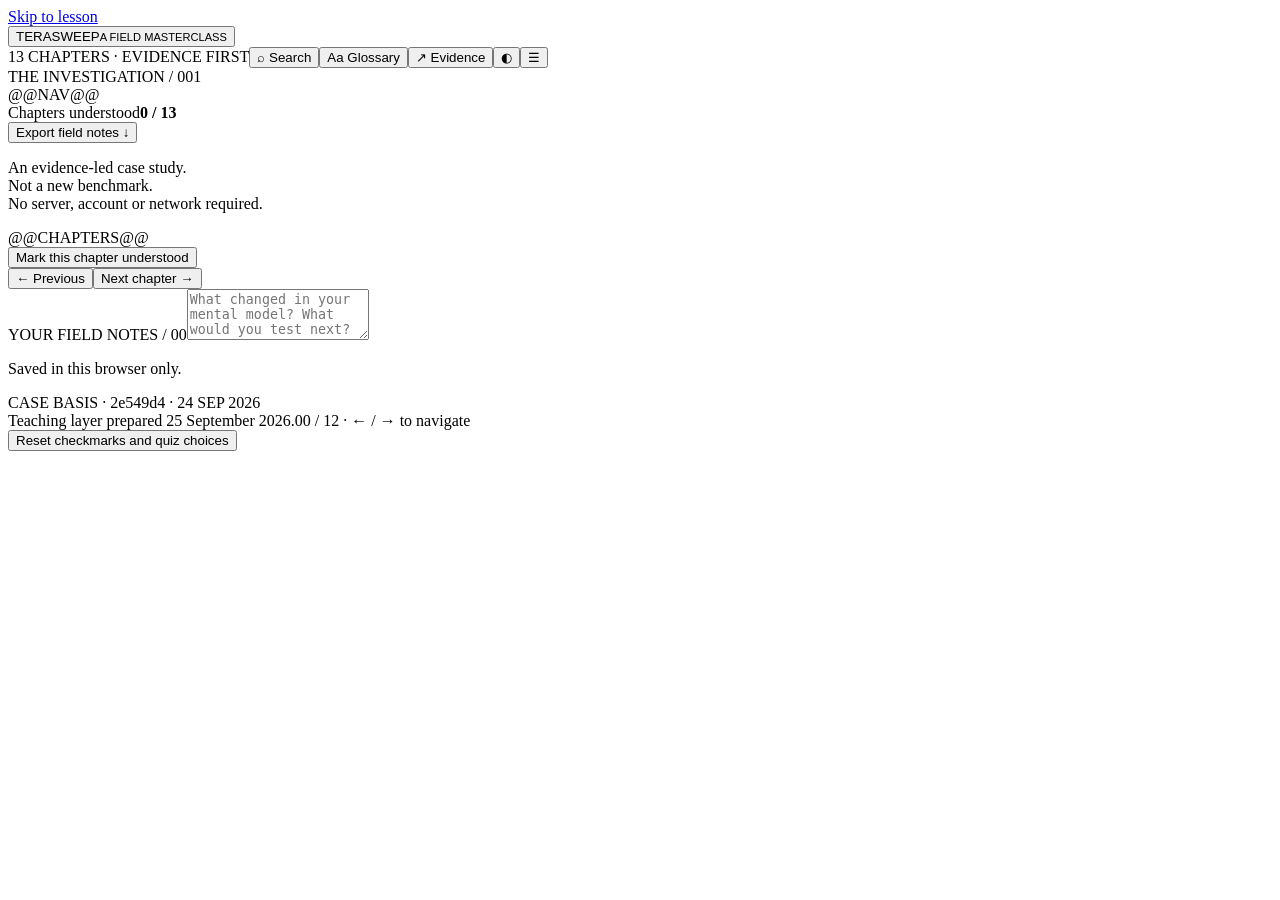
==== docs/masterclass/source/template.html @ 3dc6eddb "docs: add interactive Terasweep performance masterclass" ====
<!doctype html>
<html lang="en" data-theme="dark"><head><meta charset="utf-8"><meta name="viewport" content="width=device-width,initial-scale=1"><meta name="color-scheme" content="dark light"><meta name="description" content="An interactive, evidence-led masterclass in factorization, cached sweeps, Rust, AVX-512 and handwritten assembly. Offline, with 13 lessons and the full recorded scaling results."><title>Terasweep — Make the work disappear</title>
<style>@@CSS@@</style><script>document.documentElement.classList.add('js');</script></head>
<body><a class="skip-link" href="#main">Skip to lesson</a>
<header class="topbar"><button class="brand" data-go="brief" aria-label="Terasweep masterclass home"><span class="brand-mark" aria-hidden="true"><i></i><i></i><i></i><i></i></span><span>TERASWEEP<small>A FIELD MASTERCLASS</small></span></button><div class="top-actions"><span class="top-status">13 CHAPTERS · EVIDENCE FIRST</span><button class="top-btn" data-open="search" aria-label="Search the course">⌕ <span class="btn-text">Search</span></button><button class="top-btn" data-open="glossary" aria-label="Open glossary">Aa <span class="btn-text">Glossary</span></button><button class="top-btn" data-open="evidence" aria-label="Open evidence room">↗ <span class="btn-text">Evidence</span></button><button class="top-btn" id="theme-btn" aria-label="Switch theme">◐</button><button class="top-btn mobile-menu" id="menu-btn" aria-label="Toggle chapter navigation" aria-expanded="false" aria-controls="sidebar">☰</button></div></header>
<aside class="sidebar" id="sidebar" aria-label="Course navigation"><div class="sidebar-overline">THE INVESTIGATION / 001</div><nav>@@NAV@@</nav><div class="progress-card"><div class="progress-label"><span>Chapters understood</span><strong id="progress-count">0 / 13</strong></div><div class="progress-track"><div id="progress-fill"></div></div></div><button id="export-notes-top" class="top-btn">Export field notes ↓</button><p class="sidebar-note">An evidence-led case study.<br>Not a new benchmark.<br>No server, account or network required.</p></aside>
<noscript><div class="noscript">JavaScript is disabled. The lessons below remain readable; enable JavaScript for the interactive labs, evidence room and notes.</div></noscript>
<main id="main"><div class="course-inner">@@CHAPTERS@@
<footer class="lesson-footer"><div class="nav-footer"><button id="mastered" class="mastered-btn" aria-pressed="false">Mark this chapter understood</button><div class="footer-controls"><button id="prev-lesson" class="secondary">← Previous</button><button id="next-lesson" class="primary">Next chapter →</button></div></div><div class="note-box"><label for="lesson-note" id="note-label">YOUR FIELD NOTES / 00</label><textarea id="lesson-note" rows="3" placeholder="What changed in your mental model? What would you test next?"></textarea><p class="note-save" id="note-status">Saved in this browser only.</p></div><div class="footer-provenance"><span>CASE BASIS · 2e549d4 · 24 SEP 2026<br>Teaching layer prepared 25 September 2026.</span><span><span id="chapter-counter">00 / 12</span> · ← / → to navigate<br><button id="reset-progress">Reset checkmarks and quiz choices</button></span></div></footer></div></main>
<dialog id="evidence-dialog" aria-labelledby="evidence-heading"><header class="dialog-head"><h2 id="evidence-heading">The evidence room</h2><button class="dialog-close" data-close>Close ×</button></header><div class="evidence-layout"><aside class="source-list"><label class="sr-only" for="source-search">Find a source</label><input id="source-search" placeholder="Find a source…"><div id="source-buttons"></div></aside><section class="source-main"><span class="eyebrow">RETAINED REPORT / CODE SNAPSHOT</span><h3 id="source-title"></h3><div id="source-meta" class="source-meta"></div><p id="source-note" class="source-note"></p><div class="small-buttons"><button id="source-export" class="secondary">Save this source ↓</button><a id="source-git" class="secondary" target="_blank" rel="noopener">Pinned Git source ↗</a></div><div class="source-text" id="source-text"></div></section></div></dialog>
<dialog id="glossary-dialog" aria-labelledby="glossary-heading"><header class="dialog-head"><h2 id="glossary-heading">The working vocabulary</h2><button class="dialog-close" data-close>Close ×</button></header><div class="glossary-content"><p>Definitions as used in this investigation. Technical contracts live in the source and evidence room.</p><dl id="glossary-terms"></dl></div></dialog>
<dialog id="search-dialog" aria-labelledby="search-heading"><header class="dialog-head"><h2 id="search-heading">Find a concept</h2><button class="dialog-close" data-close>Close ×</button></header><div class="search-content"><label class="sr-only" for="course-search">Search lesson text</label><input id="course-search" placeholder="Try: denominator, Cholesky, cache, assembly…"><div id="search-results"></div></div></dialog>
<div id="toast" class="toast" role="status" hidden></div>
<script type="application/json" id="course-data">@@DATA@@</script><script>@@JS@@</script></body></html>
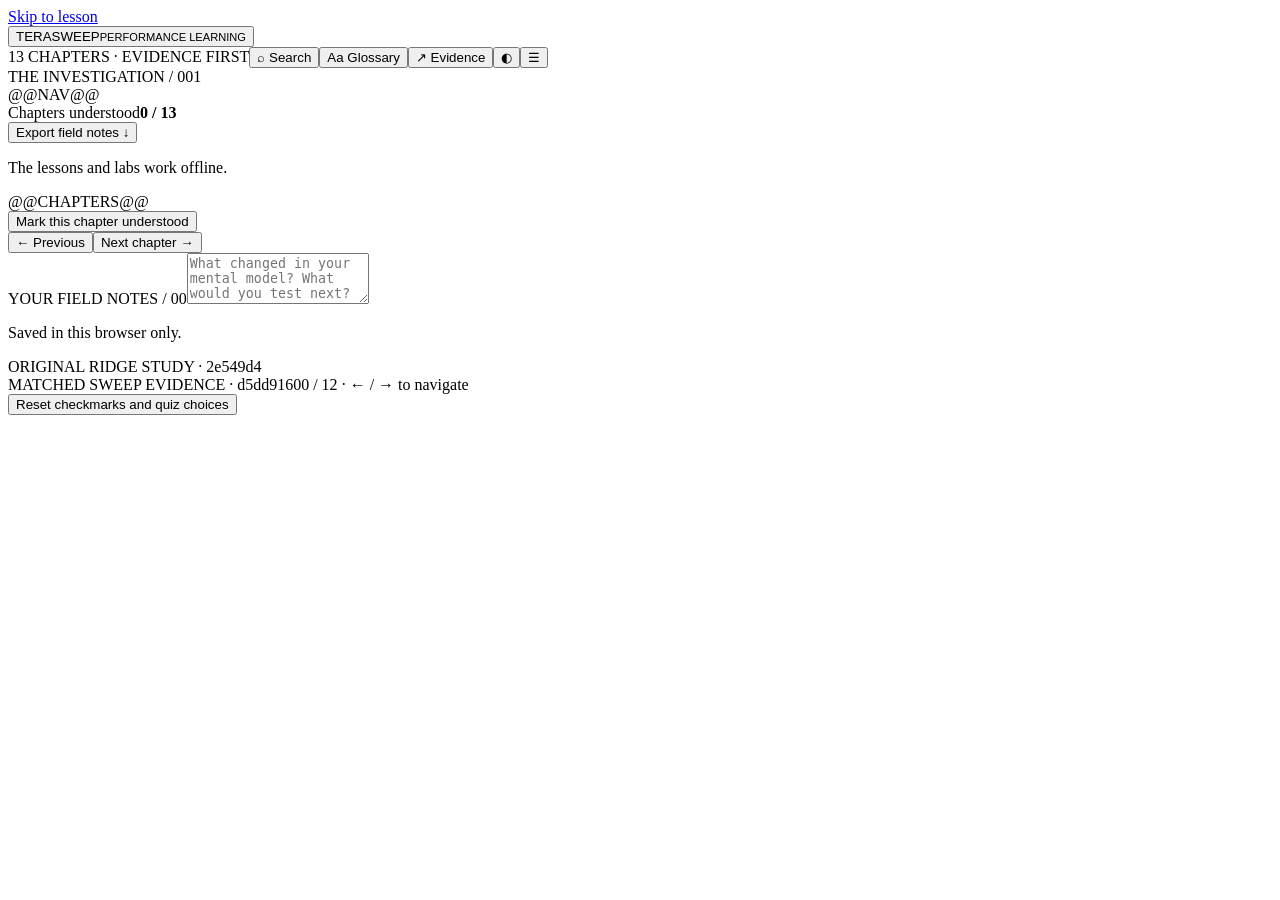
==== commit 92607c1c: "docs: refresh the README and performance learning" ====
--- a/docs/masterclass/source/template.html
+++ b/docs/masterclass/source/template.html
@@ -1,12 +1,12 @@
 <!doctype html>
-<html lang="en" data-theme="dark"><head><meta charset="utf-8"><meta name="viewport" content="width=device-width,initial-scale=1"><meta name="color-scheme" content="dark light"><meta name="description" content="An interactive, evidence-led masterclass in factorization, cached sweeps, Rust, AVX-512 and handwritten assembly. Offline, with 13 lessons and the full recorded scaling results."><title>Terasweep — Make the work disappear</title>
+<html lang="en" data-theme="dark"><head><meta charset="utf-8"><meta name="viewport" content="width=device-width,initial-scale=1"><meta name="color-scheme" content="dark light"><meta name="description" content="An offline course on Terasweep factorization, reference parity, sweep scaling, SIMD, and assembly."><title>Terasweep performance learning</title>
 <style>@@CSS@@</style><script>document.documentElement.classList.add('js');</script></head>
 <body><a class="skip-link" href="#main">Skip to lesson</a>
-<header class="topbar"><button class="brand" data-go="brief" aria-label="Terasweep masterclass home"><span class="brand-mark" aria-hidden="true"><i></i><i></i><i></i><i></i></span><span>TERASWEEP<small>A FIELD MASTERCLASS</small></span></button><div class="top-actions"><span class="top-status">13 CHAPTERS · EVIDENCE FIRST</span><button class="top-btn" data-open="search" aria-label="Search the course">⌕ <span class="btn-text">Search</span></button><button class="top-btn" data-open="glossary" aria-label="Open glossary">Aa <span class="btn-text">Glossary</span></button><button class="top-btn" data-open="evidence" aria-label="Open evidence room">↗ <span class="btn-text">Evidence</span></button><button class="top-btn" id="theme-btn" aria-label="Switch theme">◐</button><button class="top-btn mobile-menu" id="menu-btn" aria-label="Toggle chapter navigation" aria-expanded="false" aria-controls="sidebar">☰</button></div></header>
-<aside class="sidebar" id="sidebar" aria-label="Course navigation"><div class="sidebar-overline">THE INVESTIGATION / 001</div><nav>@@NAV@@</nav><div class="progress-card"><div class="progress-label"><span>Chapters understood</span><strong id="progress-count">0 / 13</strong></div><div class="progress-track"><div id="progress-fill"></div></div></div><button id="export-notes-top" class="top-btn">Export field notes ↓</button><p class="sidebar-note">An evidence-led case study.<br>Not a new benchmark.<br>No server, account or network required.</p></aside>
+<header class="topbar"><button class="brand" data-go="brief" aria-label="Terasweep performance learning home"><span class="brand-mark" aria-hidden="true"><i></i><i></i><i></i><i></i></span><span>TERASWEEP<small>PERFORMANCE LEARNING</small></span></button><div class="top-actions"><span class="top-status">13 CHAPTERS · EVIDENCE FIRST</span><button class="top-btn" data-open="search" aria-label="Search the course">⌕ <span class="btn-text">Search</span></button><button class="top-btn" data-open="glossary" aria-label="Open glossary">Aa <span class="btn-text">Glossary</span></button><button class="top-btn" data-open="evidence" aria-label="Open evidence room">↗ <span class="btn-text">Evidence</span></button><button class="top-btn" id="theme-btn" aria-label="Switch theme">◐</button><button class="top-btn mobile-menu" id="menu-btn" aria-label="Toggle chapter navigation" aria-expanded="false" aria-controls="sidebar">☰</button></div></header>
+<aside class="sidebar" id="sidebar" aria-label="Course navigation"><div class="sidebar-overline">THE INVESTIGATION / 001</div><nav>@@NAV@@</nav><div class="progress-card"><div class="progress-label"><span>Chapters understood</span><strong id="progress-count">0 / 13</strong></div><div class="progress-track"><div id="progress-fill"></div></div></div><button id="export-notes-top" class="top-btn">Export field notes ↓</button><p class="sidebar-note">The lessons and labs work offline.</p></aside>
 <noscript><div class="noscript">JavaScript is disabled. The lessons below remain readable; enable JavaScript for the interactive labs, evidence room and notes.</div></noscript>
 <main id="main"><div class="course-inner">@@CHAPTERS@@
-<footer class="lesson-footer"><div class="nav-footer"><button id="mastered" class="mastered-btn" aria-pressed="false">Mark this chapter understood</button><div class="footer-controls"><button id="prev-lesson" class="secondary">← Previous</button><button id="next-lesson" class="primary">Next chapter →</button></div></div><div class="note-box"><label for="lesson-note" id="note-label">YOUR FIELD NOTES / 00</label><textarea id="lesson-note" rows="3" placeholder="What changed in your mental model? What would you test next?"></textarea><p class="note-save" id="note-status">Saved in this browser only.</p></div><div class="footer-provenance"><span>CASE BASIS · 2e549d4 · 24 SEP 2026<br>Teaching layer prepared 25 September 2026.</span><span><span id="chapter-counter">00 / 12</span> · ← / → to navigate<br><button id="reset-progress">Reset checkmarks and quiz choices</button></span></div></footer></div></main>
+<footer class="lesson-footer"><div class="nav-footer"><button id="mastered" class="mastered-btn" aria-pressed="false">Mark this chapter understood</button><div class="footer-controls"><button id="prev-lesson" class="secondary">← Previous</button><button id="next-lesson" class="primary">Next chapter →</button></div></div><div class="note-box"><label for="lesson-note" id="note-label">YOUR FIELD NOTES / 00</label><textarea id="lesson-note" rows="3" placeholder="What changed in your mental model? What would you test next?"></textarea><p class="note-save" id="note-status">Saved in this browser only.</p></div><div class="footer-provenance"><span>ORIGINAL RIDGE STUDY · 2e549d4<br>MATCHED SWEEP EVIDENCE · d5dd916</span><span><span id="chapter-counter">00 / 12</span> · ← / → to navigate<br><button id="reset-progress">Reset checkmarks and quiz choices</button></span></div></footer></div></main>
 <dialog id="evidence-dialog" aria-labelledby="evidence-heading"><header class="dialog-head"><h2 id="evidence-heading">The evidence room</h2><button class="dialog-close" data-close>Close ×</button></header><div class="evidence-layout"><aside class="source-list"><label class="sr-only" for="source-search">Find a source</label><input id="source-search" placeholder="Find a source…"><div id="source-buttons"></div></aside><section class="source-main"><span class="eyebrow">RETAINED REPORT / CODE SNAPSHOT</span><h3 id="source-title"></h3><div id="source-meta" class="source-meta"></div><p id="source-note" class="source-note"></p><div class="small-buttons"><button id="source-export" class="secondary">Save this source ↓</button><a id="source-git" class="secondary" target="_blank" rel="noopener">Pinned Git source ↗</a></div><div class="source-text" id="source-text"></div></section></div></dialog>
 <dialog id="glossary-dialog" aria-labelledby="glossary-heading"><header class="dialog-head"><h2 id="glossary-heading">The working vocabulary</h2><button class="dialog-close" data-close>Close ×</button></header><div class="glossary-content"><p>Definitions as used in this investigation. Technical contracts live in the source and evidence room.</p><dl id="glossary-terms"></dl></div></dialog>
 <dialog id="search-dialog" aria-labelledby="search-heading"><header class="dialog-head"><h2 id="search-heading">Find a concept</h2><button class="dialog-close" data-close>Close ×</button></header><div class="search-content"><label class="sr-only" for="course-search">Search lesson text</label><input id="course-search" placeholder="Try: denominator, Cholesky, cache, assembly…"><div id="search-results"></div></div></dialog>
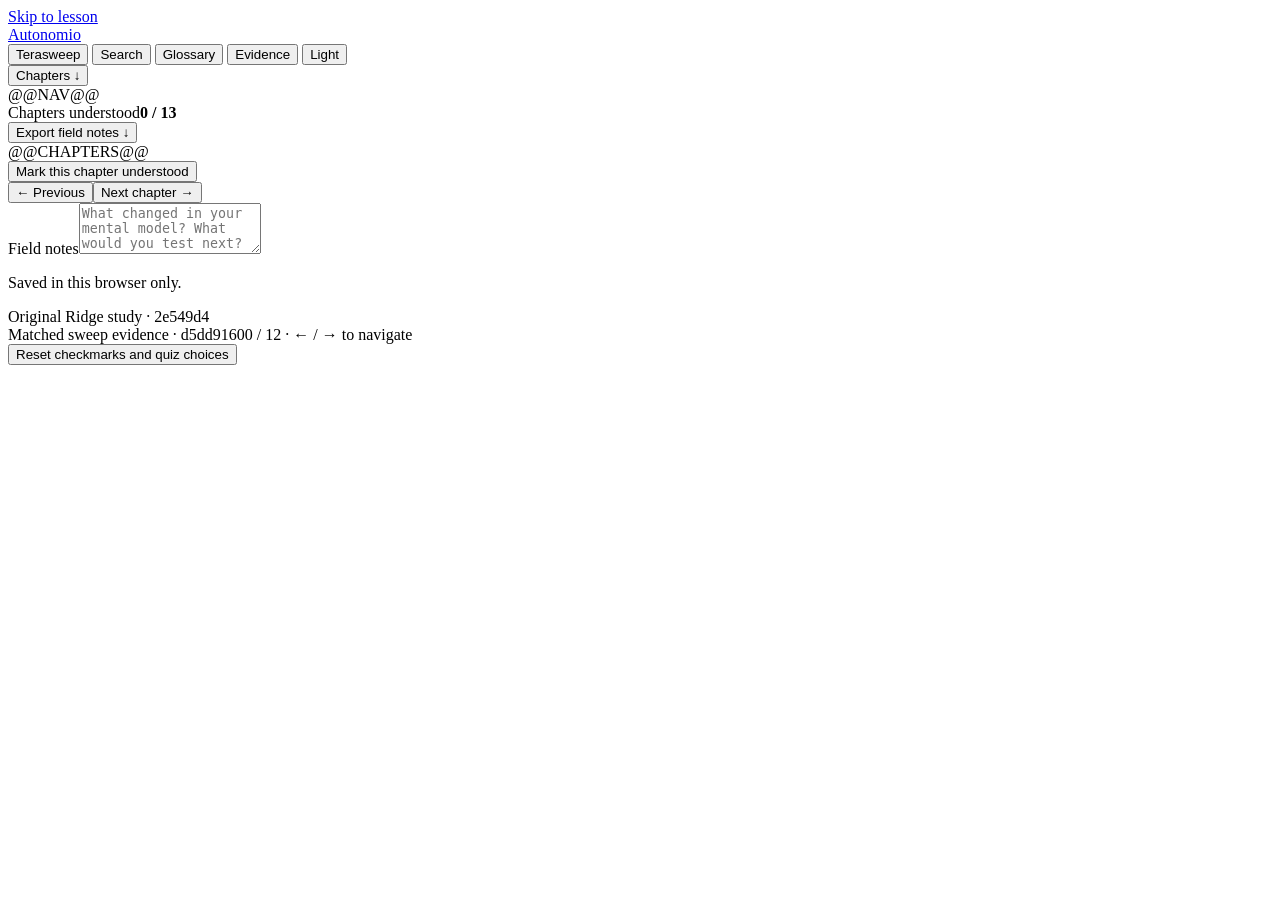
==== commit da74b264: "style: align the Terasweep masterclass with Autonomio" ====
--- a/docs/masterclass/source/template.html
+++ b/docs/masterclass/source/template.html
@@ -1,14 +1,34 @@
 <!doctype html>
 <html lang="en" data-theme="dark"><head><meta charset="utf-8"><meta name="viewport" content="width=device-width,initial-scale=1"><meta name="color-scheme" content="dark light"><meta name="description" content="An offline course on Terasweep factorization, reference parity, sweep scaling, SIMD, and assembly."><title>Terasweep performance learning</title>
+<!-- @@FONT_LICENSE@@ -->
 <style>@@CSS@@</style><script>document.documentElement.classList.add('js');</script></head>
 <body><a class="skip-link" href="#main">Skip to lesson</a>
-<header class="topbar"><button class="brand" data-go="brief" aria-label="Terasweep performance learning home"><span class="brand-mark" aria-hidden="true"><i></i><i></i><i></i><i></i></span><span>TERASWEEP<small>PERFORMANCE LEARNING</small></span></button><div class="top-actions"><span class="top-status">13 CHAPTERS · EVIDENCE FIRST</span><button class="top-btn" data-open="search" aria-label="Search the course">⌕ <span class="btn-text">Search</span></button><button class="top-btn" data-open="glossary" aria-label="Open glossary">Aa <span class="btn-text">Glossary</span></button><button class="top-btn" data-open="evidence" aria-label="Open evidence room">↗ <span class="btn-text">Evidence</span></button><button class="top-btn" id="theme-btn" aria-label="Switch theme">◐</button><button class="top-btn mobile-menu" id="menu-btn" aria-label="Toggle chapter navigation" aria-expanded="false" aria-controls="sidebar">☰</button></div></header>
-<aside class="sidebar" id="sidebar" aria-label="Course navigation"><div class="sidebar-overline">THE INVESTIGATION / 001</div><nav>@@NAV@@</nav><div class="progress-card"><div class="progress-label"><span>Chapters understood</span><strong id="progress-count">0 / 13</strong></div><div class="progress-track"><div id="progress-fill"></div></div></div><button id="export-notes-top" class="top-btn">Export field notes ↓</button><p class="sidebar-note">The lessons and labs work offline.</p></aside>
+<header class="topbar wrap">
+  <a class="wordmark" href="https://autonom.io/">Autonomio</a>
+  <nav class="top-actions" aria-label="Masterclass tools">
+    <button type="button" data-go="brief">Terasweep</button>
+    <button type="button" data-open="search">Search</button>
+    <button type="button" data-open="glossary">Glossary</button>
+    <button type="button" data-open="evidence">Evidence</button>
+    <button type="button" id="theme-btn" aria-label="Switch to light mode">Light</button>
+  </nav>
+</header>
+<div class="course-layout wrap">
+<button type="button" class="mobile-menu" id="menu-btn" aria-expanded="false" aria-controls="sidebar">Chapters <span aria-hidden="true">↓</span></button>
+<aside class="sidebar" id="sidebar" aria-label="Course navigation">
+  <nav aria-label="Chapters">@@NAV@@</nav>
+  <div class="progress-card">
+    <div class="progress-label"><span>Chapters understood</span><strong id="progress-count">0 / 13</strong></div>
+    <div class="progress-track" aria-hidden="true"><div id="progress-fill"></div></div>
+  </div>
+  <button type="button" id="export-notes-top">Export field notes ↓</button>
+</aside>
 <noscript><div class="noscript">JavaScript is disabled. The lessons below remain readable; enable JavaScript for the interactive labs, evidence room and notes.</div></noscript>
 <main id="main"><div class="course-inner">@@CHAPTERS@@
-<footer class="lesson-footer"><div class="nav-footer"><button id="mastered" class="mastered-btn" aria-pressed="false">Mark this chapter understood</button><div class="footer-controls"><button id="prev-lesson" class="secondary">← Previous</button><button id="next-lesson" class="primary">Next chapter →</button></div></div><div class="note-box"><label for="lesson-note" id="note-label">YOUR FIELD NOTES / 00</label><textarea id="lesson-note" rows="3" placeholder="What changed in your mental model? What would you test next?"></textarea><p class="note-save" id="note-status">Saved in this browser only.</p></div><div class="footer-provenance"><span>ORIGINAL RIDGE STUDY · 2e549d4<br>MATCHED SWEEP EVIDENCE · d5dd916</span><span><span id="chapter-counter">00 / 12</span> · ← / → to navigate<br><button id="reset-progress">Reset checkmarks and quiz choices</button></span></div></footer></div></main>
+<footer class="lesson-footer"><div class="nav-footer"><button id="mastered" class="mastered-btn" aria-pressed="false">Mark this chapter understood</button><div class="footer-controls"><button id="prev-lesson" class="secondary">← Previous</button><button id="next-lesson" class="primary">Next chapter →</button></div></div><div class="note-box"><label for="lesson-note" id="note-label">Field notes</label><textarea id="lesson-note" rows="3" placeholder="What changed in your mental model? What would you test next?"></textarea><p class="note-save" id="note-status">Saved in this browser only.</p></div><div class="footer-provenance"><span>Original Ridge study · 2e549d4<br>Matched sweep evidence · d5dd916</span><span><span id="chapter-counter">00 / 12</span> · ← / → to navigate<br><button id="reset-progress">Reset checkmarks and quiz choices</button></span></div></footer></div></main>
+</div>
 <dialog id="evidence-dialog" aria-labelledby="evidence-heading"><header class="dialog-head"><h2 id="evidence-heading">The evidence room</h2><button class="dialog-close" data-close>Close ×</button></header><div class="evidence-layout"><aside class="source-list"><label class="sr-only" for="source-search">Find a source</label><input id="source-search" placeholder="Find a source…"><div id="source-buttons"></div></aside><section class="source-main"><span class="eyebrow">RETAINED REPORT / CODE SNAPSHOT</span><h3 id="source-title"></h3><div id="source-meta" class="source-meta"></div><p id="source-note" class="source-note"></p><div class="small-buttons"><button id="source-export" class="secondary">Save this source ↓</button><a id="source-git" class="secondary" target="_blank" rel="noopener">Pinned Git source ↗</a></div><div class="source-text" id="source-text"></div></section></div></dialog>
 <dialog id="glossary-dialog" aria-labelledby="glossary-heading"><header class="dialog-head"><h2 id="glossary-heading">The working vocabulary</h2><button class="dialog-close" data-close>Close ×</button></header><div class="glossary-content"><p>Definitions as used in this investigation. Technical contracts live in the source and evidence room.</p><dl id="glossary-terms"></dl></div></dialog>
 <dialog id="search-dialog" aria-labelledby="search-heading"><header class="dialog-head"><h2 id="search-heading">Find a concept</h2><button class="dialog-close" data-close>Close ×</button></header><div class="search-content"><label class="sr-only" for="course-search">Search lesson text</label><input id="course-search" placeholder="Try: denominator, Cholesky, cache, assembly…"><div id="search-results"></div></div></dialog>
 <div id="toast" class="toast" role="status" hidden></div>
-<script type="application/json" id="course-data">@@DATA@@</script><script>@@JS@@</script></body></html>+<script type="application/json" id="course-data">@@DATA@@</script><script>@@JS@@</script></body></html>
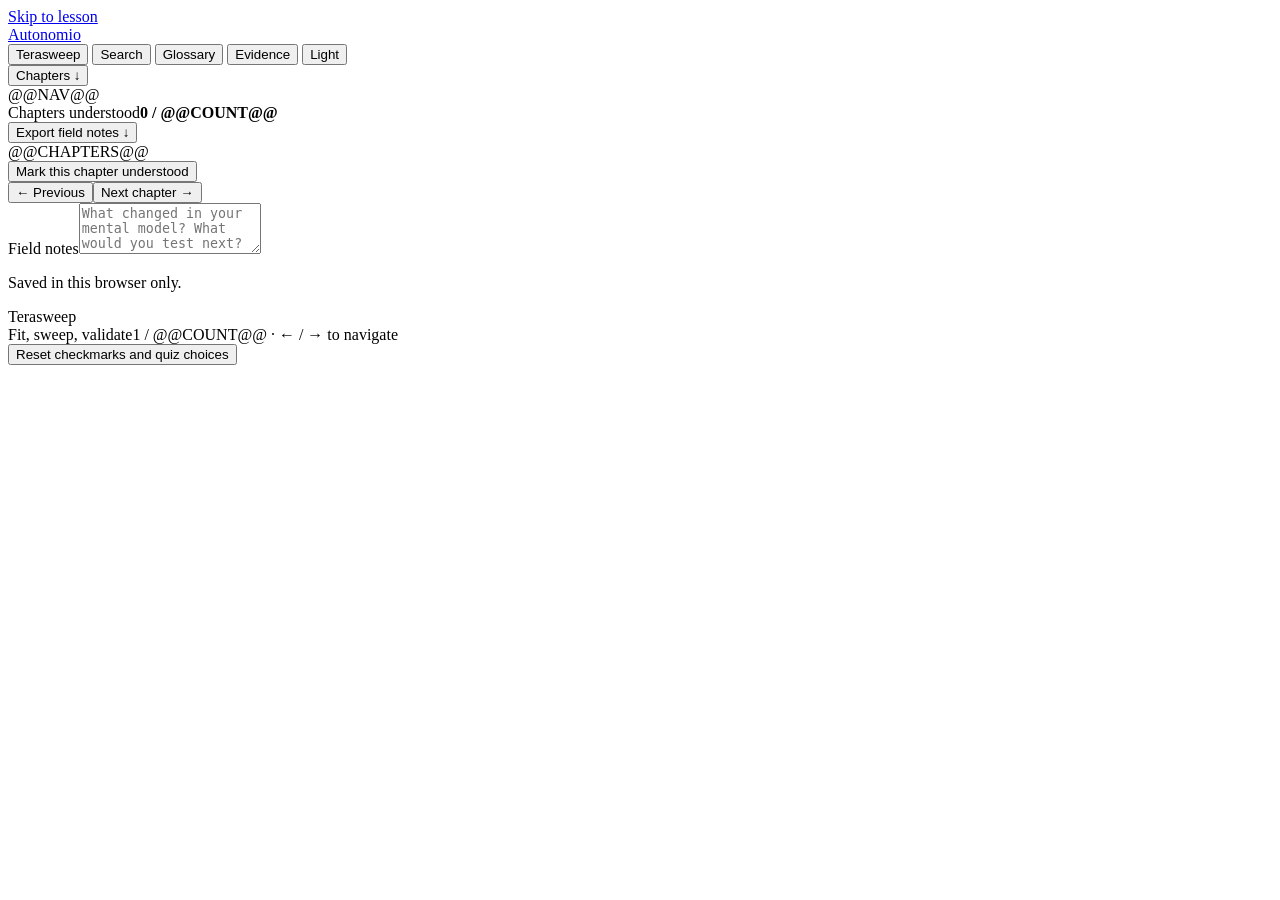
==== commit 3749c97b: "refactor!: extract finance and keep generic sweeps" ====
--- a/docs/masterclass/source/template.html
+++ b/docs/masterclass/source/template.html
@@ -1,5 +1,5 @@
 <!doctype html>
-<html lang="en" data-theme="dark"><head><meta charset="utf-8"><meta name="viewport" content="width=device-width,initial-scale=1"><meta name="color-scheme" content="dark light"><meta name="description" content="An offline course on Terasweep factorization, reference parity, sweep scaling, SIMD, and assembly."><title>Terasweep performance learning</title>
+<html lang="en" data-theme="dark"><head><meta charset="utf-8"><meta name="viewport" content="width=device-width,initial-scale=1"><meta name="color-scheme" content="dark light"><meta name="description" content="An offline course on Terasweep factorization, reference parity, and validation sweeps."><title>Terasweep performance learning</title>
 <!-- @@FONT_LICENSE@@ -->
 <style>@@CSS@@</style><script>document.documentElement.classList.add('js');</script></head>
 <body><a class="skip-link" href="#main">Skip to lesson</a>
@@ -18,17 +18,18 @@
 <aside class="sidebar" id="sidebar" aria-label="Course navigation">
   <nav aria-label="Chapters">@@NAV@@</nav>
   <div class="progress-card">
-    <div class="progress-label"><span>Chapters understood</span><strong id="progress-count">0 / 13</strong></div>
+    <div class="progress-label"><span>Chapters understood</span><strong id="progress-count">0 / @@COUNT@@</strong></div>
     <div class="progress-track" aria-hidden="true"><div id="progress-fill"></div></div>
   </div>
   <button type="button" id="export-notes-top">Export field notes ↓</button>
 </aside>
-<noscript><div class="noscript">JavaScript is disabled. The lessons below remain readable; enable JavaScript for the interactive labs, evidence room and notes.</div></noscript>
-<main id="main"><div class="course-inner">@@CHAPTERS@@
-<footer class="lesson-footer"><div class="nav-footer"><button id="mastered" class="mastered-btn" aria-pressed="false">Mark this chapter understood</button><div class="footer-controls"><button id="prev-lesson" class="secondary">← Previous</button><button id="next-lesson" class="primary">Next chapter →</button></div></div><div class="note-box"><label for="lesson-note" id="note-label">Field notes</label><textarea id="lesson-note" rows="3" placeholder="What changed in your mental model? What would you test next?"></textarea><p class="note-save" id="note-status">Saved in this browser only.</p></div><div class="footer-provenance"><span>Original Ridge study · 2e549d4<br>Matched sweep evidence · d5dd916</span><span><span id="chapter-counter">00 / 12</span> · ← / → to navigate<br><button id="reset-progress">Reset checkmarks and quiz choices</button></span></div></footer></div></main>
+<main id="main">
+<noscript><p class="noscript">The lessons are available below. Enable JavaScript to use the labs, evidence room and notes.</p></noscript>
+<div class="course-inner">@@CHAPTERS@@
+<footer class="lesson-footer"><div class="nav-footer"><button id="mastered" class="mastered-btn" aria-pressed="false">Mark this chapter understood</button><div class="footer-controls"><button id="prev-lesson" class="secondary">← Previous</button><button id="next-lesson" class="primary">Next chapter →</button></div></div><div class="note-box"><label for="lesson-note" id="note-label">Field notes</label><textarea id="lesson-note" rows="3" placeholder="What changed in your mental model? What would you test next?"></textarea><p class="note-save" id="note-status">Saved in this browser only.</p></div><div class="footer-provenance"><span>Terasweep<br>Fit, sweep, validate</span><span><span id="chapter-counter">1 / @@COUNT@@</span> · ← / → to navigate<br><button id="reset-progress">Reset checkmarks and quiz choices</button></span></div></footer></div></main>
 </div>
-<dialog id="evidence-dialog" aria-labelledby="evidence-heading"><header class="dialog-head"><h2 id="evidence-heading">The evidence room</h2><button class="dialog-close" data-close>Close ×</button></header><div class="evidence-layout"><aside class="source-list"><label class="sr-only" for="source-search">Find a source</label><input id="source-search" placeholder="Find a source…"><div id="source-buttons"></div></aside><section class="source-main"><span class="eyebrow">RETAINED REPORT / CODE SNAPSHOT</span><h3 id="source-title"></h3><div id="source-meta" class="source-meta"></div><p id="source-note" class="source-note"></p><div class="small-buttons"><button id="source-export" class="secondary">Save this source ↓</button><a id="source-git" class="secondary" target="_blank" rel="noopener">Pinned Git source ↗</a></div><div class="source-text" id="source-text"></div></section></div></dialog>
+<dialog id="evidence-dialog" aria-labelledby="evidence-heading"><header class="dialog-head"><h2 id="evidence-heading">The evidence room</h2><button class="dialog-close" data-close>Close ×</button></header><div class="evidence-layout"><aside class="source-list"><label class="sr-only" for="source-search">Find a source</label><input id="source-search" placeholder="Find a source…"><div id="source-buttons"></div></aside><section class="source-main"><span class="eyebrow">EMBEDDED SOURCE</span><h3 id="source-title"></h3><div id="source-meta" class="source-meta"></div><p id="source-note" class="source-note"></p><div class="small-buttons"><button id="source-export" class="secondary">Save this source ↓</button><a id="source-git" class="secondary" target="_blank" rel="noopener">Source on GitHub ↗</a></div><div class="source-text" id="source-text"></div></section></div></dialog>
 <dialog id="glossary-dialog" aria-labelledby="glossary-heading"><header class="dialog-head"><h2 id="glossary-heading">The working vocabulary</h2><button class="dialog-close" data-close>Close ×</button></header><div class="glossary-content"><p>Definitions as used in this investigation. Technical contracts live in the source and evidence room.</p><dl id="glossary-terms"></dl></div></dialog>
-<dialog id="search-dialog" aria-labelledby="search-heading"><header class="dialog-head"><h2 id="search-heading">Find a concept</h2><button class="dialog-close" data-close>Close ×</button></header><div class="search-content"><label class="sr-only" for="course-search">Search lesson text</label><input id="course-search" placeholder="Try: denominator, Cholesky, cache, assembly…"><div id="search-results"></div></div></dialog>
+<dialog id="search-dialog" aria-labelledby="search-heading"><header class="dialog-head"><h2 id="search-heading">Find a concept</h2><button class="dialog-close" data-close>Close ×</button></header><div class="search-content"><label class="sr-only" for="course-search">Search lesson text</label><input id="course-search" placeholder="Try: MAE, Cholesky, validation…"><div id="search-results"></div></div></dialog>
 <div id="toast" class="toast" role="status" hidden></div>
 <script type="application/json" id="course-data">@@DATA@@</script><script>@@JS@@</script></body></html>
